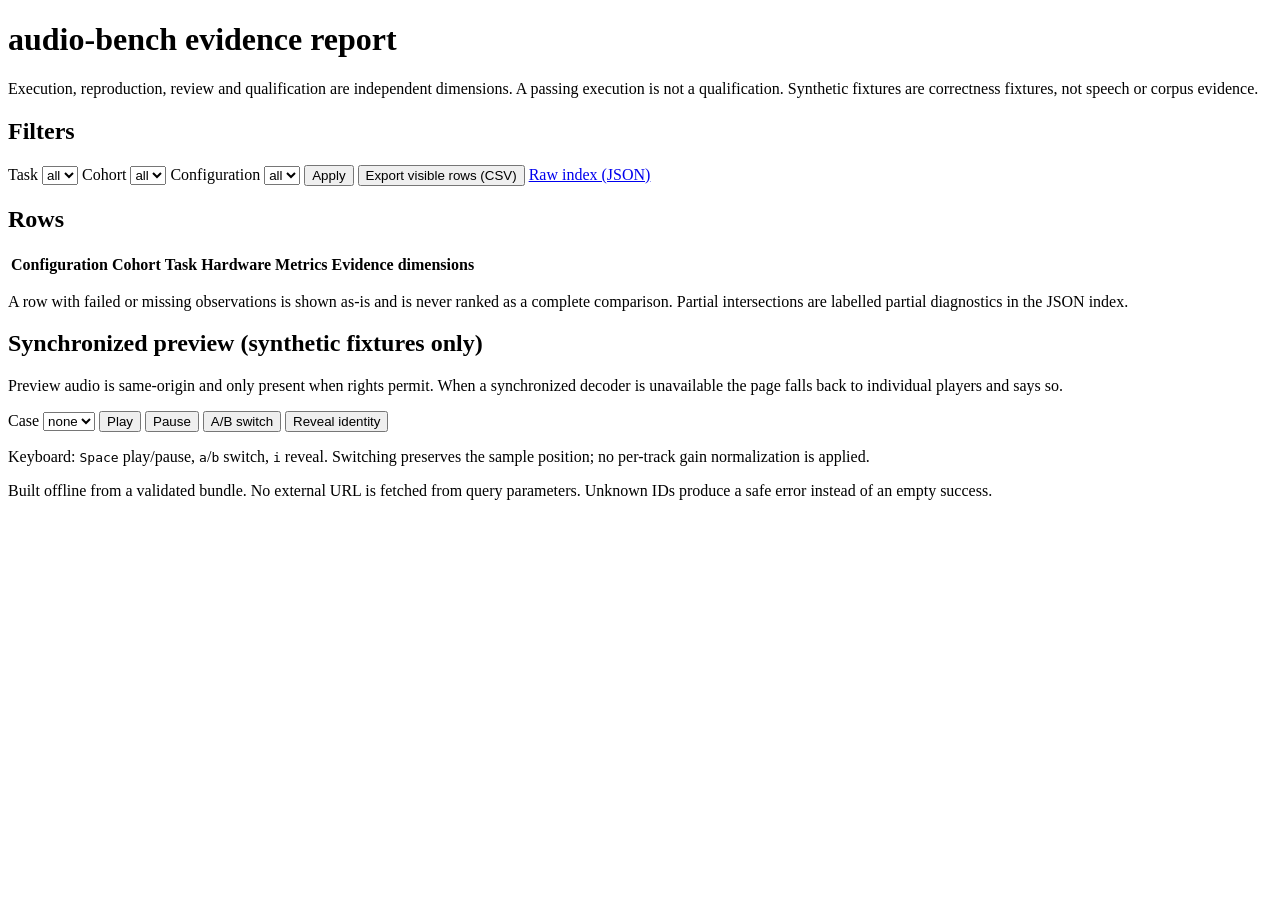
==== src/audio_bench/report_assets/index.html @ 0ea8da82 "Implement audio benchmark evidence pipeline" ====
<!DOCTYPE html>
<html lang="en">
<head>
  <meta charset="utf-8">
  <meta name="viewport" content="width=device-width, initial-scale=1">
  <title>audio-bench evidence report</title>
  <link rel="stylesheet" href="assets/app.css">
</head>
<body>
  <header>
    <h1>audio-bench evidence report</h1>
    <p class="lede">
      Execution, reproduction, review and qualification are independent dimensions. A passing
      execution is not a qualification. Synthetic fixtures are correctness fixtures, not speech or
      corpus evidence.
    </p>
    <p id="error" class="error" role="alert" hidden></p>
  </header>

  <main>
    <section aria-labelledby="filters">
      <h2 id="filters">Filters</h2>
      <form id="filter-form" class="filters">
        <label>Task <select id="filter-task"><option value="">all</option></select></label>
        <label>Cohort <select id="filter-cohort"><option value="">all</option></select></label>
        <label>Configuration <select id="filter-config"><option value="">all</option></select></label>
        <button type="submit">Apply</button>
        <button id="csv-export" type="button">Export visible rows (CSV)</button>
        <a href="data/index.json" download>Raw index (JSON)</a>
      </form>
    </section>

    <section aria-labelledby="rows">
      <h2 id="rows">Rows</h2>
      <table>
        <thead>
          <tr>
            <th scope="col">Configuration</th>
            <th scope="col">Cohort</th>
            <th scope="col">Task</th>
            <th scope="col">Hardware</th>
            <th scope="col">Metrics</th>
            <th scope="col">Evidence dimensions</th>
          </tr>
        </thead>
        <tbody id="rows-body">
<!--ROWS-->
        </tbody>
      </table>
      <p class="note">
        A row with failed or missing observations is shown as-is and is never ranked as a complete
        comparison. Partial intersections are labelled partial diagnostics in the JSON index.
      </p>
    </section>

    <section aria-labelledby="gallery">
      <h2 id="gallery">Synchronized preview (synthetic fixtures only)</h2>
      <p class="note">
        Preview audio is same-origin and only present when rights permit. When a synchronized
        decoder is unavailable the page falls back to individual players and says so.
      </p>
      <div class="player">
        <label>Case <select id="preview-case"><option value="">none</option></select></label>
        <button id="play" type="button">Play</button>
        <button id="pause" type="button">Pause</button>
        <button id="switch" type="button">A/B switch</button>
        <button id="reveal" type="button">Reveal identity</button>
        <span id="player-status" role="status" aria-live="polite"></span>
        <p id="player-identity"></p>
        <div id="fallback" hidden></div>
      </div>
      <p class="note">
        Keyboard: <kbd>Space</kbd> play/pause, <kbd>a</kbd>/<kbd>b</kbd> switch, <kbd>i</kbd> reveal.
        Switching preserves the sample position; no per-track gain normalization is applied.
      </p>
    </section>
  </main>

  <footer>
    <p>
      Built offline from a validated bundle. No external URL is fetched from query parameters.
      Unknown IDs produce a safe error instead of an empty success.
    </p>
  </footer>

  <script type="module" src="assets/app.js"></script>
  <script type="module" src="assets/player.js"></script>
</body>
</html>
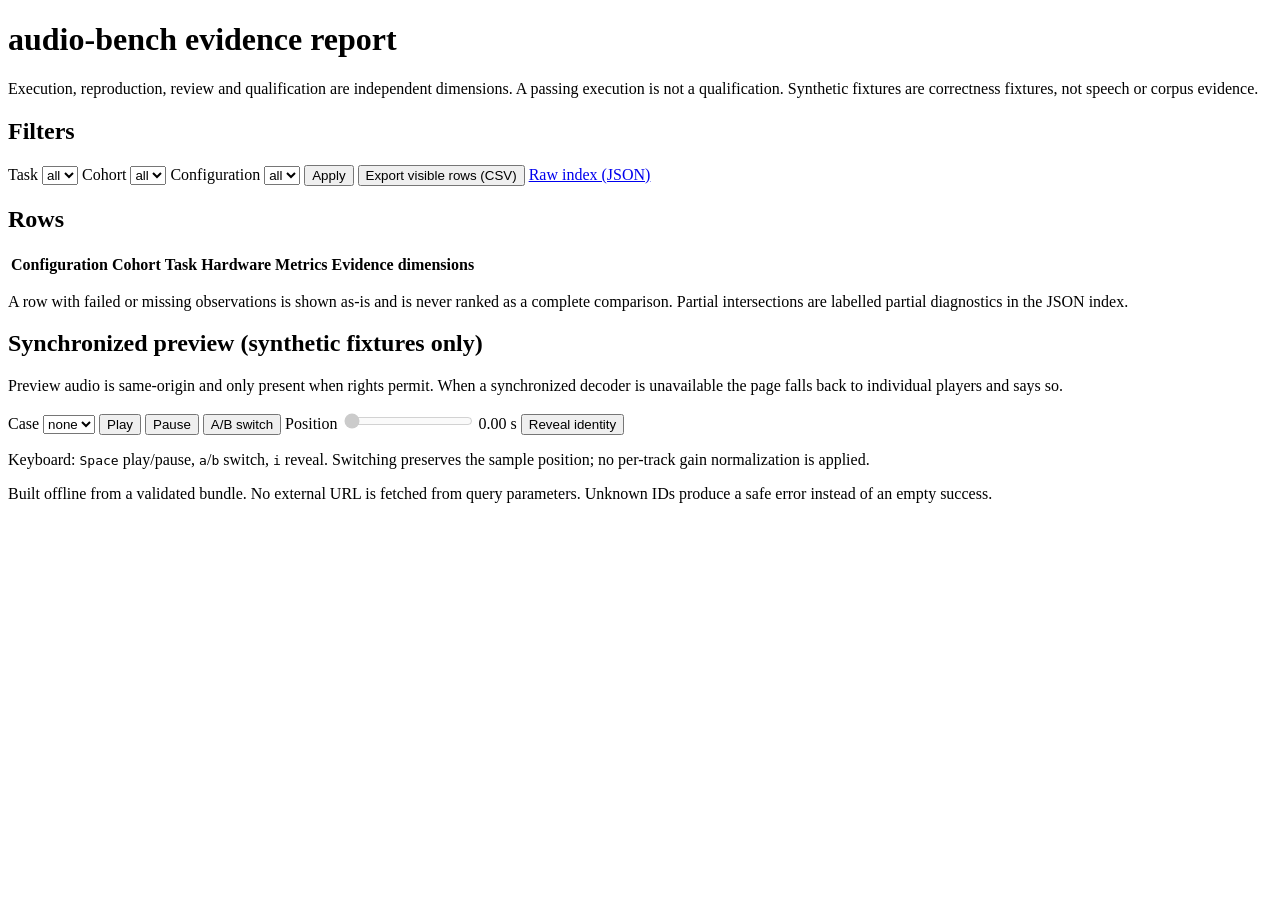
==== commit 3ad47ce7: "Complete Candidate 09 benchmark acceptance work" ====
--- a/src/audio_bench/report_assets/index.html
+++ b/src/audio_bench/report_assets/index.html
@@ -64,6 +64,8 @@
         <button id="play" type="button">Play</button>
         <button id="pause" type="button">Pause</button>
         <button id="switch" type="button">A/B switch</button>
+        <label>Position <input id="seek" type="range" min="0" max="1" step="0.01" value="0" disabled></label>
+        <output id="position">0.00 s</output>
         <button id="reveal" type="button">Reveal identity</button>
         <span id="player-status" role="status" aria-live="polite"></span>
         <p id="player-identity"></p>
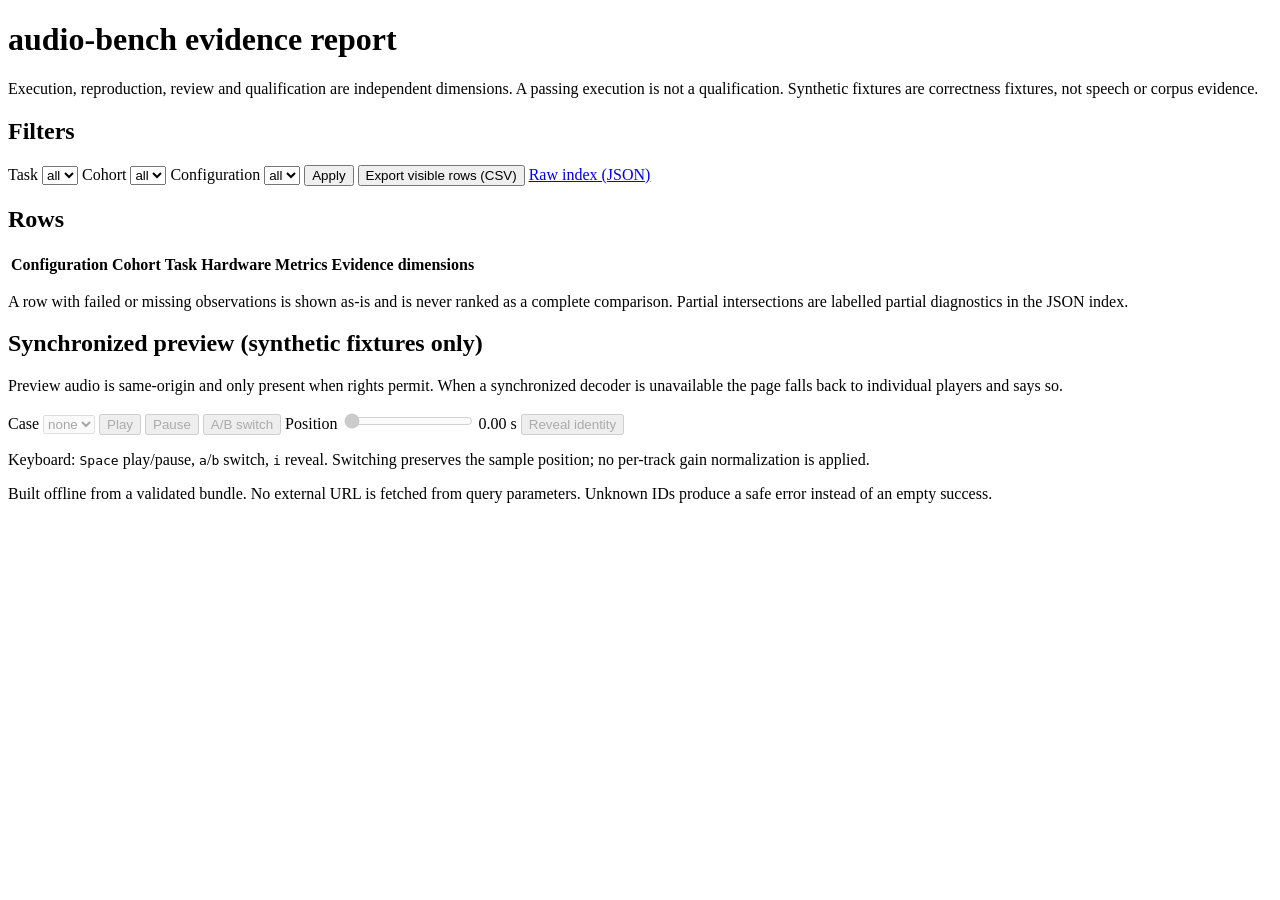
==== commit 5b087149: "Release synthetic evaluation tooling under Apache with verified SDK and CI packages" ====
--- a/src/audio_bench/report_assets/index.html
+++ b/src/audio_bench/report_assets/index.html
@@ -60,13 +60,13 @@
         decoder is unavailable the page falls back to individual players and says so.
       </p>
       <div class="player">
-        <label>Case <select id="preview-case"><option value="">none</option></select></label>
-        <button id="play" type="button">Play</button>
-        <button id="pause" type="button">Pause</button>
-        <button id="switch" type="button">A/B switch</button>
+        <label>Case <select id="preview-case" disabled><option value="">none</option></select></label>
+        <button id="play" type="button" disabled>Play</button>
+        <button id="pause" type="button" disabled>Pause</button>
+        <button id="switch" type="button" disabled>A/B switch</button>
         <label>Position <input id="seek" type="range" min="0" max="1" step="0.01" value="0" disabled></label>
         <output id="position">0.00 s</output>
-        <button id="reveal" type="button">Reveal identity</button>
+        <button id="reveal" type="button" disabled>Reveal identity</button>
         <span id="player-status" role="status" aria-live="polite"></span>
         <p id="player-identity"></p>
         <div id="fallback" hidden></div>
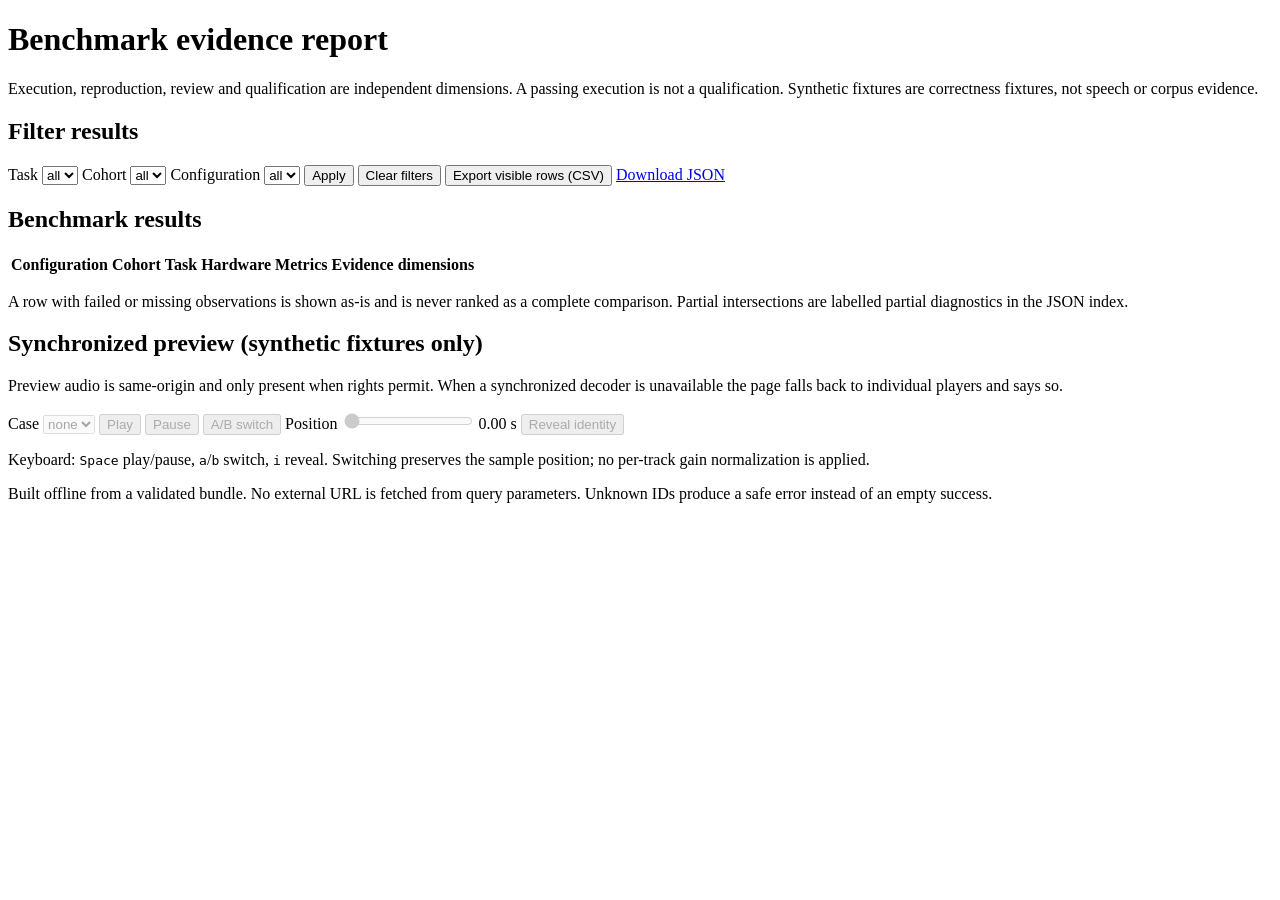
==== commit d2b5d68f: "Make benchmark results easier to explore and compare Signed-off-by: Hovhannes Tsakanyan <hovhannes.h" ====
--- a/src/audio_bench/report_assets/index.html
+++ b/src/audio_bench/report_assets/index.html
@@ -8,7 +8,7 @@
 </head>
 <body>
   <header>
-    <h1>audio-bench evidence report</h1>
+    <h1>Benchmark evidence report</h1>
     <p class="lede">
       Execution, reproduction, review and qualification are independent dimensions. A passing
       execution is not a qualification. Synthetic fixtures are correctness fixtures, not speech or
@@ -19,20 +19,22 @@
 
   <main>
     <section aria-labelledby="filters">
-      <h2 id="filters">Filters</h2>
+      <h2 id="filters">Filter results</h2>
       <form id="filter-form" class="filters">
         <label>Task <select id="filter-task"><option value="">all</option></select></label>
         <label>Cohort <select id="filter-cohort"><option value="">all</option></select></label>
         <label>Configuration <select id="filter-config"><option value="">all</option></select></label>
         <button type="submit">Apply</button>
+        <button id="reset-filters" type="button">Clear filters</button>
         <button id="csv-export" type="button">Export visible rows (CSV)</button>
-        <a href="data/index.json" download>Raw index (JSON)</a>
+        <a href="data/index.json" download>Download JSON</a>
       </form>
     </section>
 
     <section aria-labelledby="rows">
-      <h2 id="rows">Rows</h2>
-      <table>
+      <h2 id="rows">Benchmark results</h2>
+      <p id="result-status" class="note" role="status"></p>
+      <div class="table-scroll" role="region" aria-label="Benchmark results table" tabindex="0"><table>
         <thead>
           <tr>
             <th scope="col">Configuration</th>
@@ -46,7 +48,7 @@
         <tbody id="rows-body">
 <!--ROWS-->
         </tbody>
-      </table>
+      </table></div>
       <p class="note">
         A row with failed or missing observations is shown as-is and is never ranked as a complete
         comparison. Partial intersections are labelled partial diagnostics in the JSON index.
